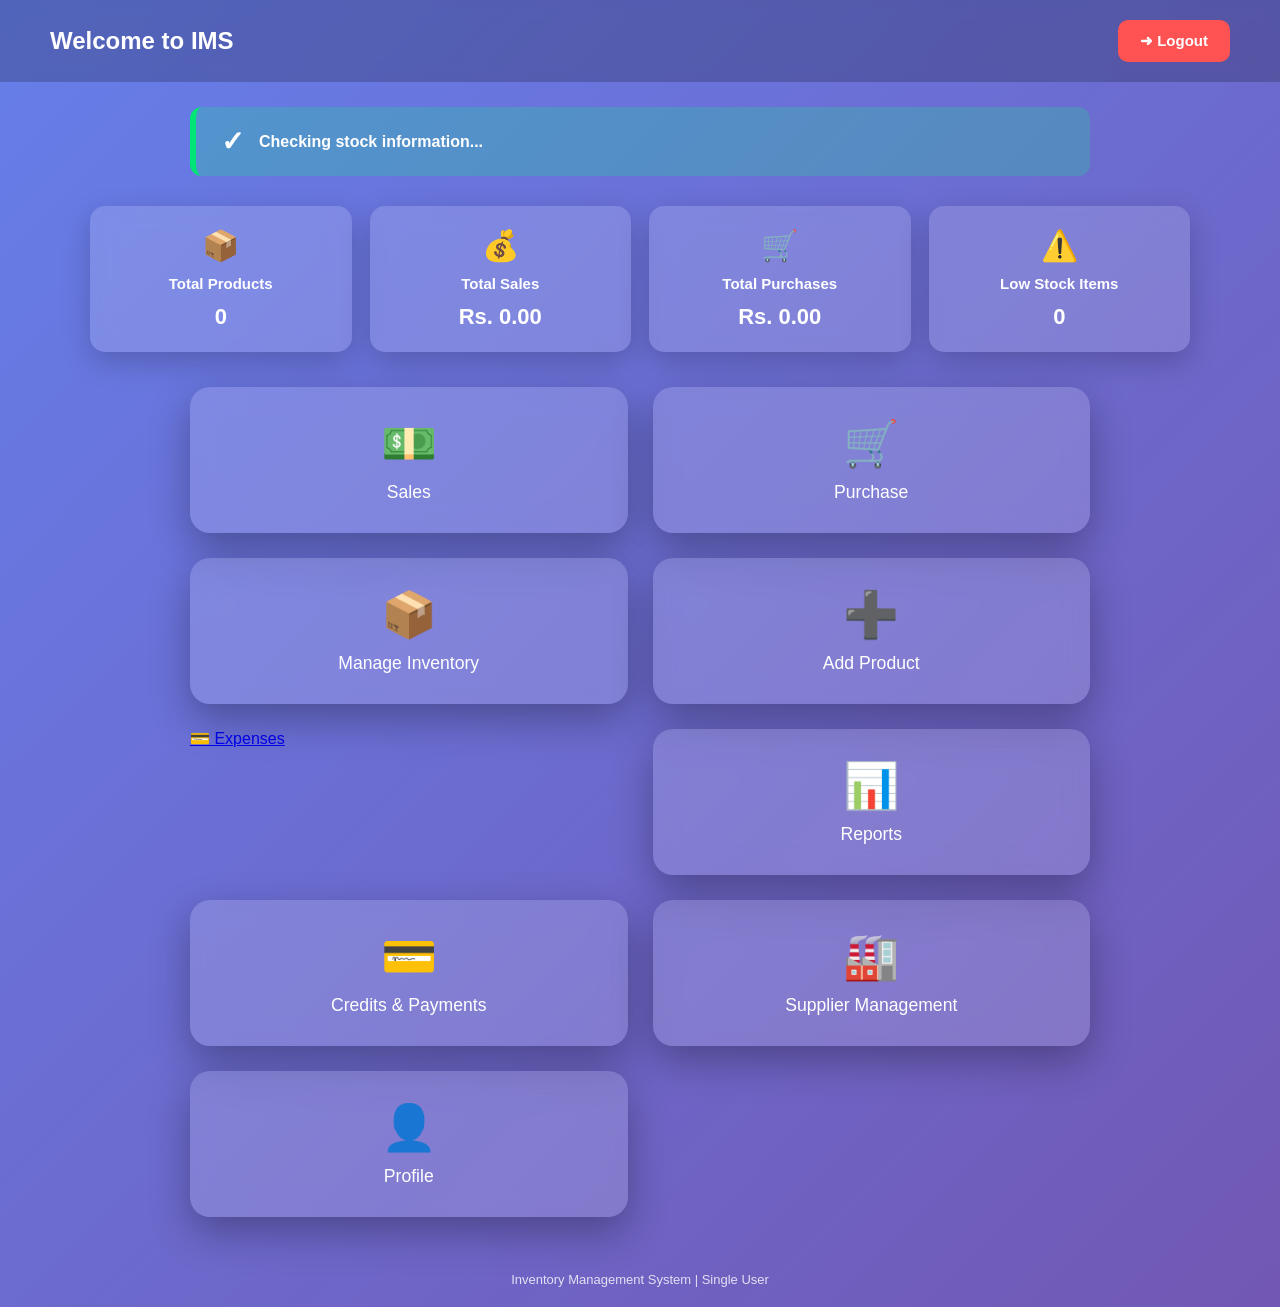
==== dashboard.html @ bf276e99 "Update dashboard.html" ====
<!DOCTYPE html>
<html lang="en">
<head>
    <meta charset="UTF-8">
    <meta name="viewport" content="width=device-width, initial-scale=1.0">

    <title>Dashboard | IMS</title>

    <link rel="stylesheet" href="./dashboard.css">
</head>

<body>

    <!-- HEADER -->
    <header>
        <h2 id="welcomeMessage">Welcome to IMS</h2>

        <button class="logout-btn" onclick="logout()">
            <span>➜</span> Logout
        </button>
    </header>

    <!-- LOW STOCK ALERT -->
    <div
        class="low-stock-bar safe"
        id="lowStockBar"
        onclick="openPage('purchase.html')"
    >
        <span class="stock-icon" id="stockIcon">✓</span>

        <div class="low-text" id="lowStockText">
            Checking stock information...
        </div>
    </div>

    <!-- DASHBOARD STATISTICS -->
    <section class="stats-container">

        <div class="stat-card">
            <span>📦</span>
            <h3>Total Products</h3>
            <p id="totalProducts">0</p>
        </div>

        <div class="stat-card">
            <span>💰</span>
            <h3>Total Sales</h3>
            <p id="totalSales">Rs. 0.00</p>
        </div>

        <div class="stat-card">
            <span>🛒</span>
            <h3>Total Purchases</h3>
            <p id="totalPurchases">Rs. 0.00</p>
        </div>

        <div class="stat-card">
            <span>⚠️</span>
            <h3>Low Stock Items</h3>
            <p id="lowStockCount">0</p>
        </div>

    </section>

    <!-- DASHBOARD MENU -->
    <main class="container">

        <a href="sales.html" class="card">
            <span>💵</span>
            <p>Sales</p>
        </a>

        <a href="purchase.html" class="card">
            <span>🛒</span>
            <p>Purchase</p>
        </a>

        <a href="inventory.html" class="card">
            <span>📦</span>
            <p>Manage Inventory</p>
        </a>

        <a href="add_product.html" class="card">
            <span>➕</span>
            <p>Add Product</p>
        </a>
        <a href="expenses.html" class="menu-item">
    <span>💳</span> Expenses
</a>

        <a href="reports.html" class="card">
            <span>📊</span>
            <p>Reports</p>
        </a>

        <a href="credit.html" class="card">
    <span>💳</span>
    <p>Credits & Payments</p>
</a>
<a href="suppliers.html" class="card">

    <span>🏭</span>

    <p>Supplier Management</p>

</a>

        <a href="manage-profile.html" class="card">
    <span>👤</span>
    <p>Profile</p>
</a>

    </main>

    <footer>
        <p>Inventory Management System | Single User</p>
    </footer>

    <script src="./dashboard.js"></script>

</body>
</html>
---- dashboard.css ----
/* ==================================
   GENERAL
================================== */

* {
    margin: 0;
    padding: 0;
    box-sizing: border-box;
    font-family: Arial, Helvetica, sans-serif;
}

body {
    min-height: 100vh;
    color: white;

    background: linear-gradient(
        135deg,
        #667eea,
        #764ba2,
        #42a5f5,
        #7b1fa2
    );

    background-size: 400% 400%;
    animation: gradientBG 15s ease infinite;
}

/* ==================================
   HEADER
================================== */

header {
    background: rgba(0,0,0,0.2);
    backdrop-filter: blur(8px);

    padding: 20px 50px;

    display: flex;
    justify-content: space-between;
    align-items: center;
}

header h2 {
    font-size: 24px;
    font-weight: 600;
}

.logout-btn {
    background: #ff5252;
    color: white;

    padding: 12px 22px;

    border: none;
    border-radius: 10px;

    cursor: pointer;
    font-size: 15px;
    font-weight: 600;

    transition: 0.3s;
}

.logout-btn:hover {
    background: #ff1744;
    transform: scale(1.05);
}

/* ==================================
   LOW STOCK ALERT
================================== */

.low-stock-bar {
    width: 95%;
    max-width: 900px;

    margin: 25px auto 0;
    padding: 18px 25px;

    border-radius: 12px;

    display: flex;
    align-items: center;
    gap: 15px;

    font-weight: 600;
    cursor: pointer;

    transition: 0.3s;
}

.low {
    background: rgba(255,0,0,0.2);
    border-left: 6px solid red;

    animation: pulse 1.5s infinite;
}

.safe {
    background: rgba(0,255,120,0.2);
    border-left: 6px solid #00e676;
}

.stock-icon {
    font-size: 28px;
}

.low-text {
    font-size: 1rem;
}

/* ==================================
   STATISTICS
================================== */

.stats-container {
    width: 95%;
    max-width: 1100px;

    margin: 30px auto 0;

    display: grid;
    grid-template-columns: repeat(4, 1fr);
    gap: 18px;
}

.stat-card {
    background: rgba(255,255,255,0.15);

    backdrop-filter: blur(12px);

    border-radius: 15px;
    padding: 22px 12px;

    text-align: center;

    box-shadow: 0 10px 30px rgba(0,0,0,0.2);
}

.stat-card span {
    font-size: 30px;
}

.stat-card h3 {
    margin: 12px 0;
    font-size: 15px;
}

.stat-card p {
    font-size: 22px;
    font-weight: bold;
    overflow-wrap: anywhere;
}

/* ==================================
   DASHBOARD MENU
================================== */

.container {
    width: 95%;
    max-width: 900px;

    margin: 35px auto;

    display: grid;
    grid-template-columns: repeat(2, 1fr);

    gap: 25px;
}

.card {
    background: rgba(255,255,255,0.15);

    backdrop-filter: blur(12px);

    border-radius: 20px;
    padding: 30px 15px;

    text-align: center;
    text-decoration: none;
    color: white;

    box-shadow: 0 15px 40px rgba(0,0,0,0.3);

    transition: 0.4s;

    display: flex;
    flex-direction: column;
    align-items: center;
    justify-content: center;
    gap: 12px;
}

.card span {
    font-size: 45px;
    display: block;

    animation: floatIcon 3s ease-in-out infinite;
}

.card p {
    font-size: 1.1rem;
    font-weight: 500;
}

.card:hover {
    transform: translateY(-10px) scale(1.04);
    background: rgba(255,255,255,0.25);
}

/* ==================================
   FOOTER
================================== */

footer {
    text-align: center;
    padding: 20px;
    font-size: 13px;
    color: rgba(255,255,255,0.8);
}

/* ==================================
   ANIMATIONS
================================== */

@keyframes floatIcon {
    0% {
        transform: translateY(0);
    }

    50% {
        transform: translateY(-10px);
    }

    100% {
        transform: translateY(0);
    }
}

@keyframes gradientBG {
    0% {
        background-position: 0% 50%;
    }

    50% {
        background-position: 100% 50%;
    }

    100% {
        background-position: 0% 50%;
    }
}

@keyframes pulse {
    0% {
        transform: scale(1);
    }

    50% {
        transform: scale(1.02);
    }

    100% {
        transform: scale(1);
    }
}

/* ==================================
   RESPONSIVE DESIGN
================================== */

@media(max-width: 850px) {

    .stats-container {
        grid-template-columns: repeat(2, 1fr);
    }
}

@media(max-width: 600px) {

    header {
        padding: 18px 15px;
    }

    header h2 {
        font-size: 17px;
    }

    .logout-btn {
        padding: 10px 13px;
        font-size: 12px;
    }

    .container {
        gap: 15px;
    }

    .card {
        padding: 25px 10px;
    }

    .card span {
        font-size: 35px;
    }

    .card p {
        font-size: 14px;
    }

    .stat-card h3 {
        font-size: 13px;
    }

    .stat-card p {
        font-size: 18px;
    }
}
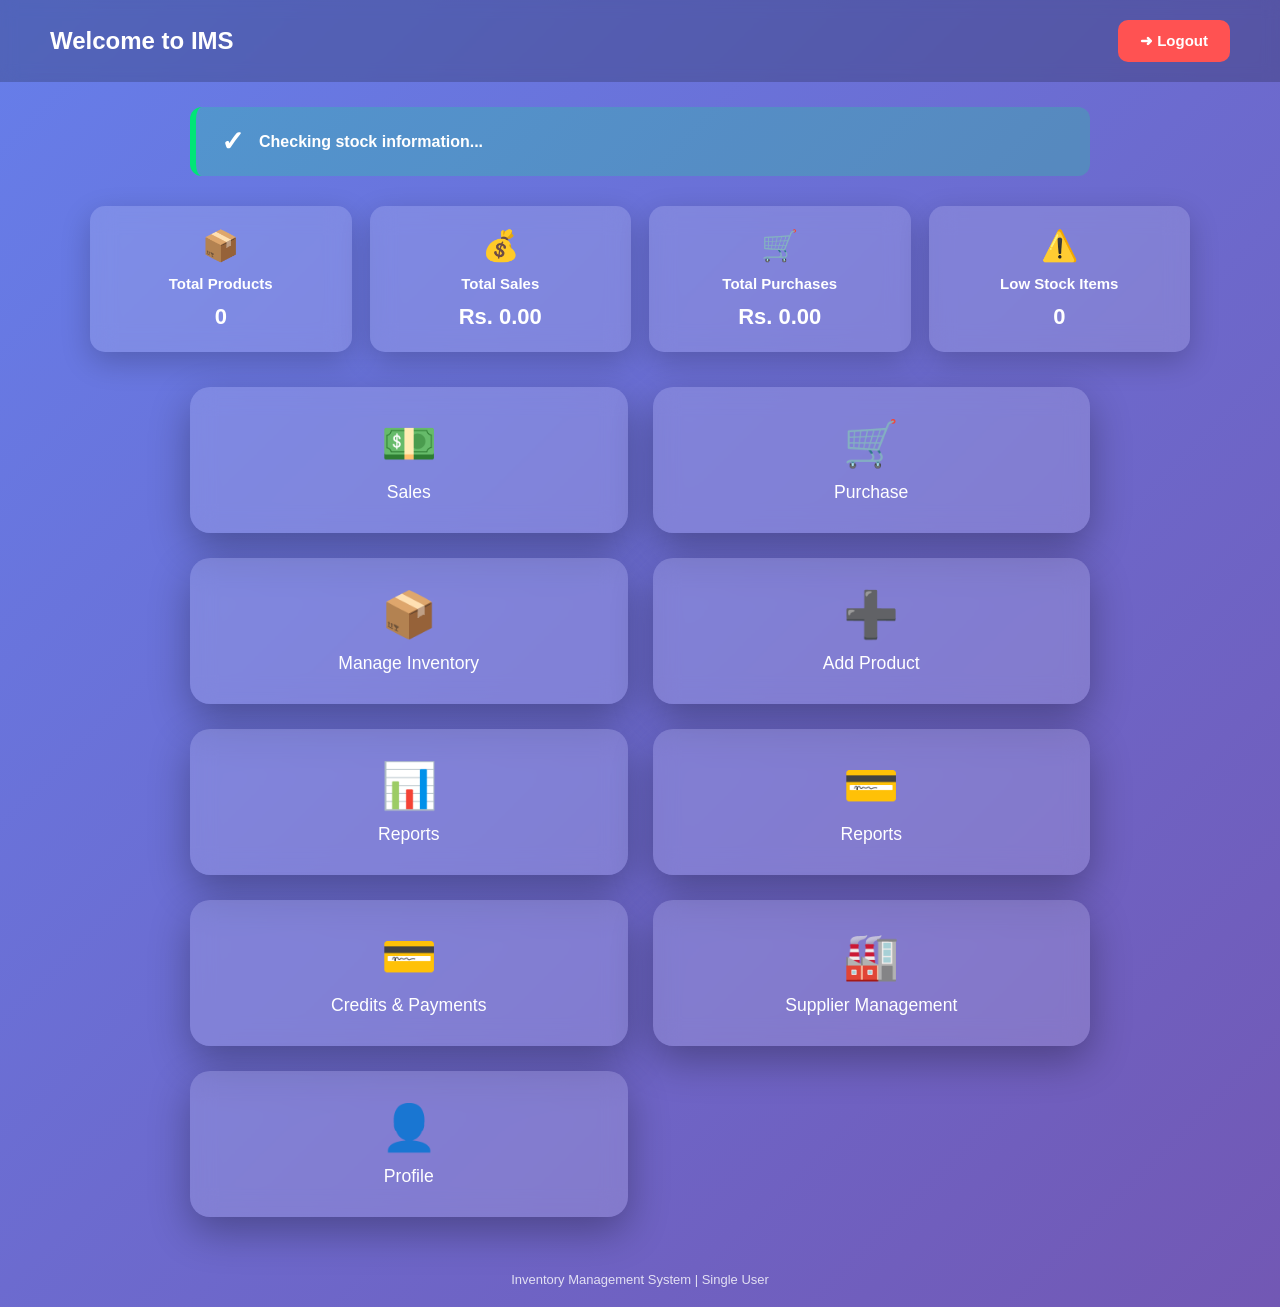
==== commit cb8b3b46: "Update dashboard.html" ====
--- a/dashboard.html
+++ b/dashboard.html
@@ -85,12 +85,13 @@
             <span>➕</span>
             <p>Add Product</p>
         </a>
-        <a href="expenses.html" class="menu-item">
-    <span>💳</span> Expenses
-</a>
 
         <a href="reports.html" class="card">
             <span>📊</span>
+            <p>Reports</p>
+        </a>
+        <a href="expanses.html" class="card">
+            <span>💳</span>
             <p>Reports</p>
         </a>
 
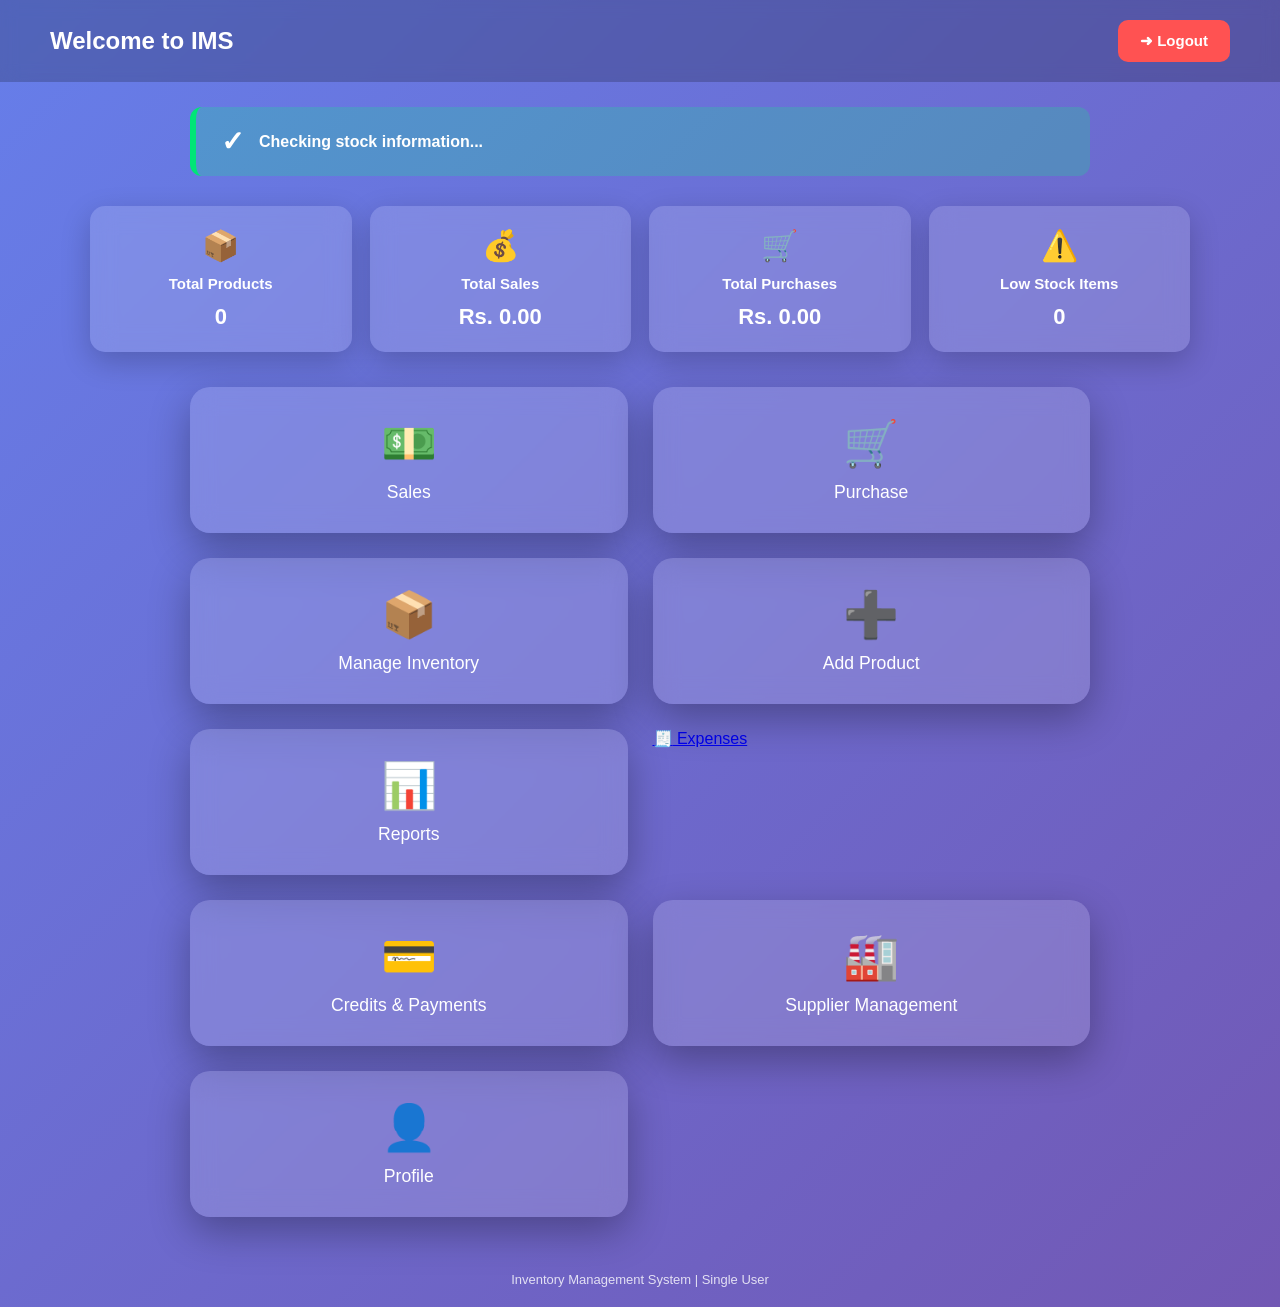
==== commit 329ca79a: "Update dashboard.html" ====
--- a/dashboard.html
+++ b/dashboard.html
@@ -90,11 +90,9 @@
             <span>📊</span>
             <p>Reports</p>
         </a>
-        <a href="expanses.html" class="card">
-            <span>💳</span>
-            <p>Reports</p>
-        </a>
-
+<a href="expenses.html" class="menu-item">
+    <span>🧾</span> Expenses
+</a>
         <a href="credit.html" class="card">
     <span>💳</span>
     <p>Credits & Payments</p>
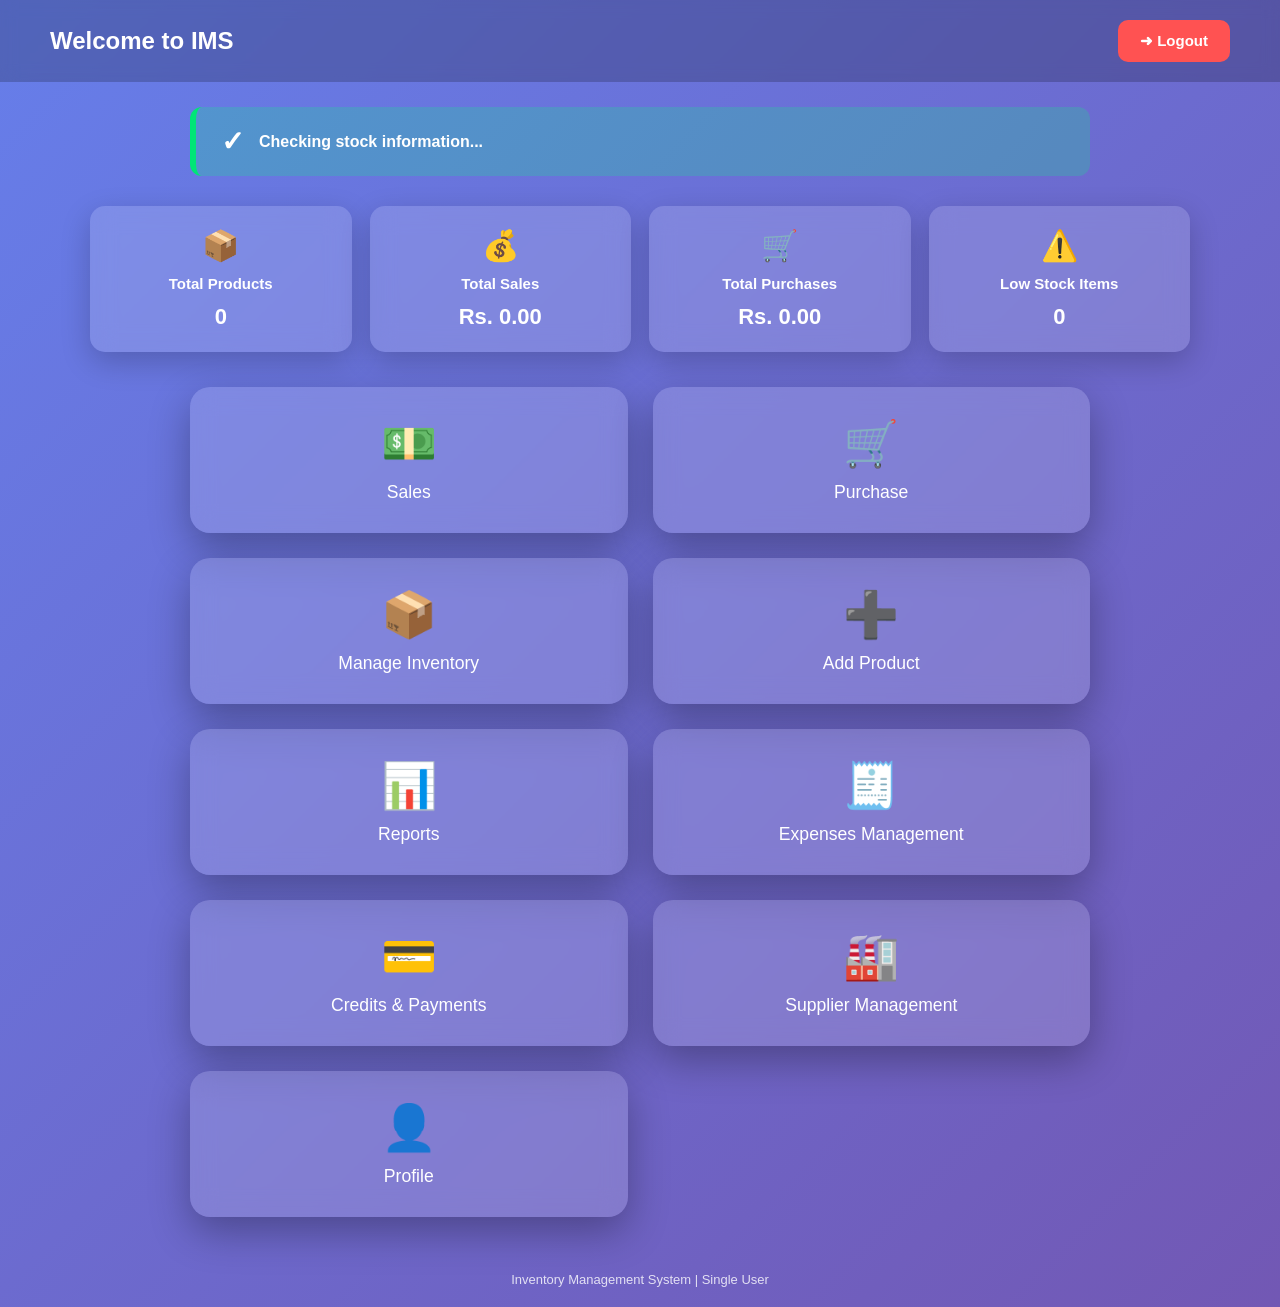
==== commit 09269b80: "Update dashboard.html" ====
--- a/dashboard.html
+++ b/dashboard.html
@@ -90,8 +90,9 @@
             <span>📊</span>
             <p>Reports</p>
         </a>
-<a href="expenses.html" class="menu-item">
-    <span>🧾</span> Expenses
+        <a href="expenses.html" class="card">
+    <span>🧾</span>
+    <p>Expenses Management</p>
 </a>
         <a href="credit.html" class="card">
     <span>💳</span>
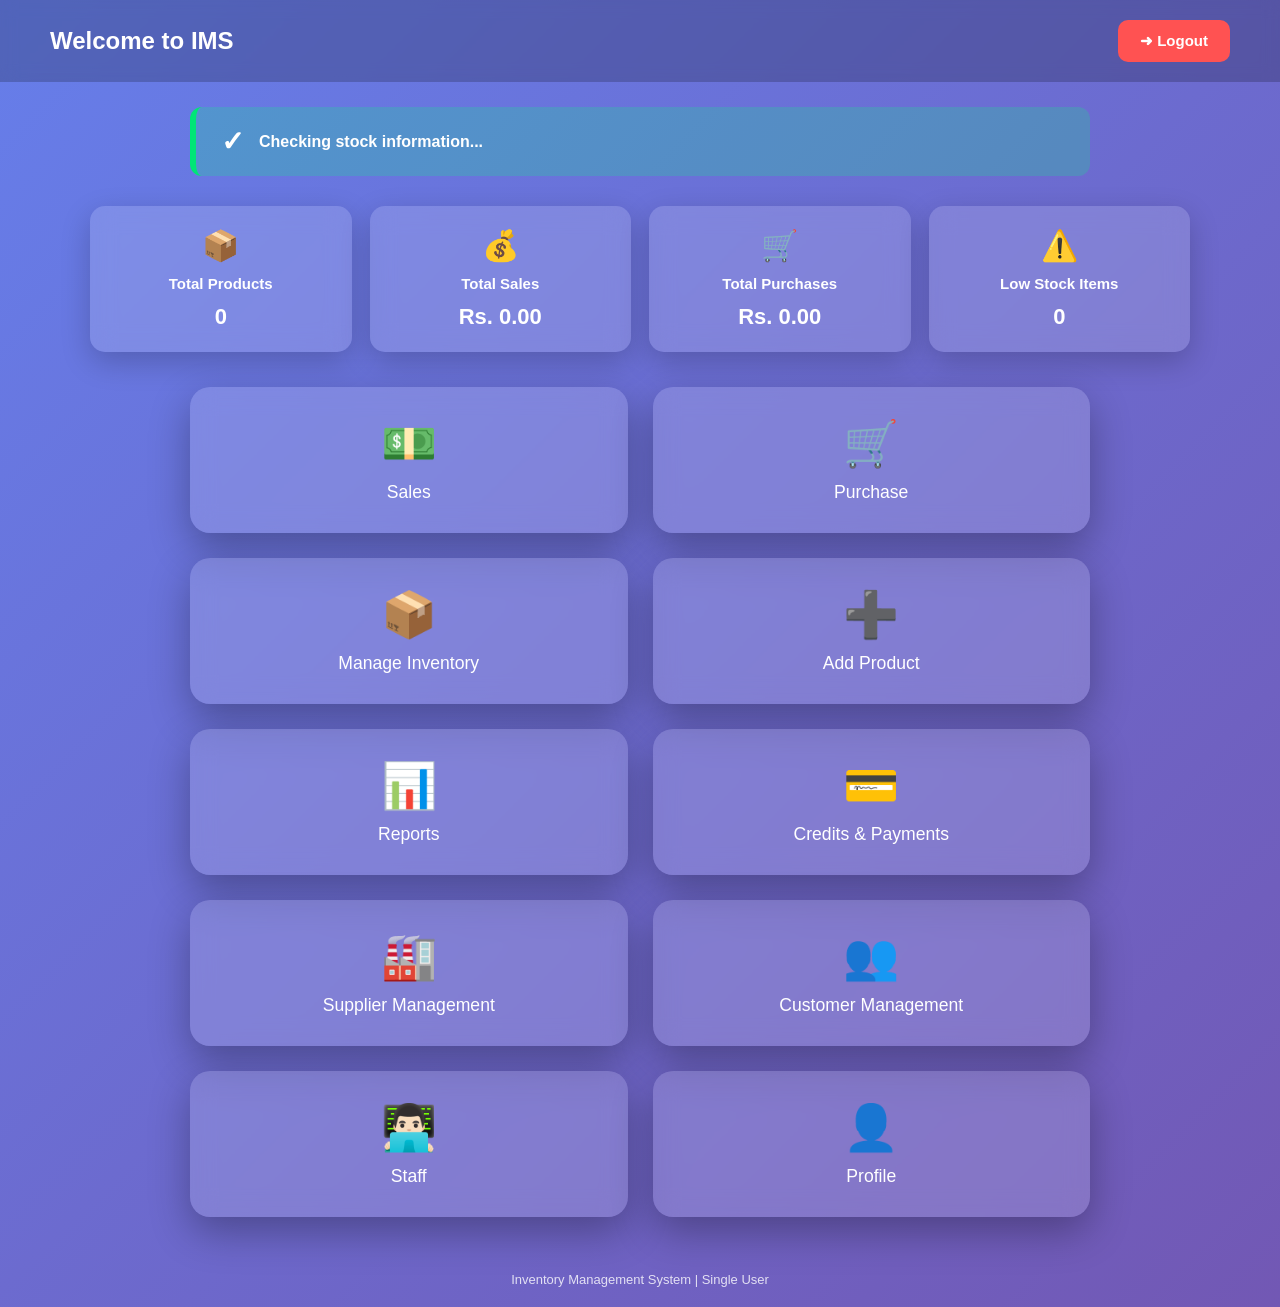
==== commit 24c0d64a: "Update dashboard.html" ====
--- a/dashboard.html
+++ b/dashboard.html
@@ -90,10 +90,7 @@
             <span>📊</span>
             <p>Reports</p>
         </a>
-        <a href="expenses.html" class="card">
-    <span>🧾</span>
-    <p>Expenses Management</p>
-</a>
+
         <a href="credit.html" class="card">
     <span>💳</span>
     <p>Credits & Payments</p>
@@ -105,6 +102,18 @@
     <p>Supplier Management</p>
 
 </a>
+<a href="customers.html" class="card">
+
+    <span>👥</span>
+
+    <p>Customer Management</p>
+
+</a>
+ <a href="staff.html" class="card">
+    <span>👨🏻‍💻</span>
+    <p>Staff</p>
+</a>
+
 
         <a href="manage-profile.html" class="card">
     <span>👤</span>
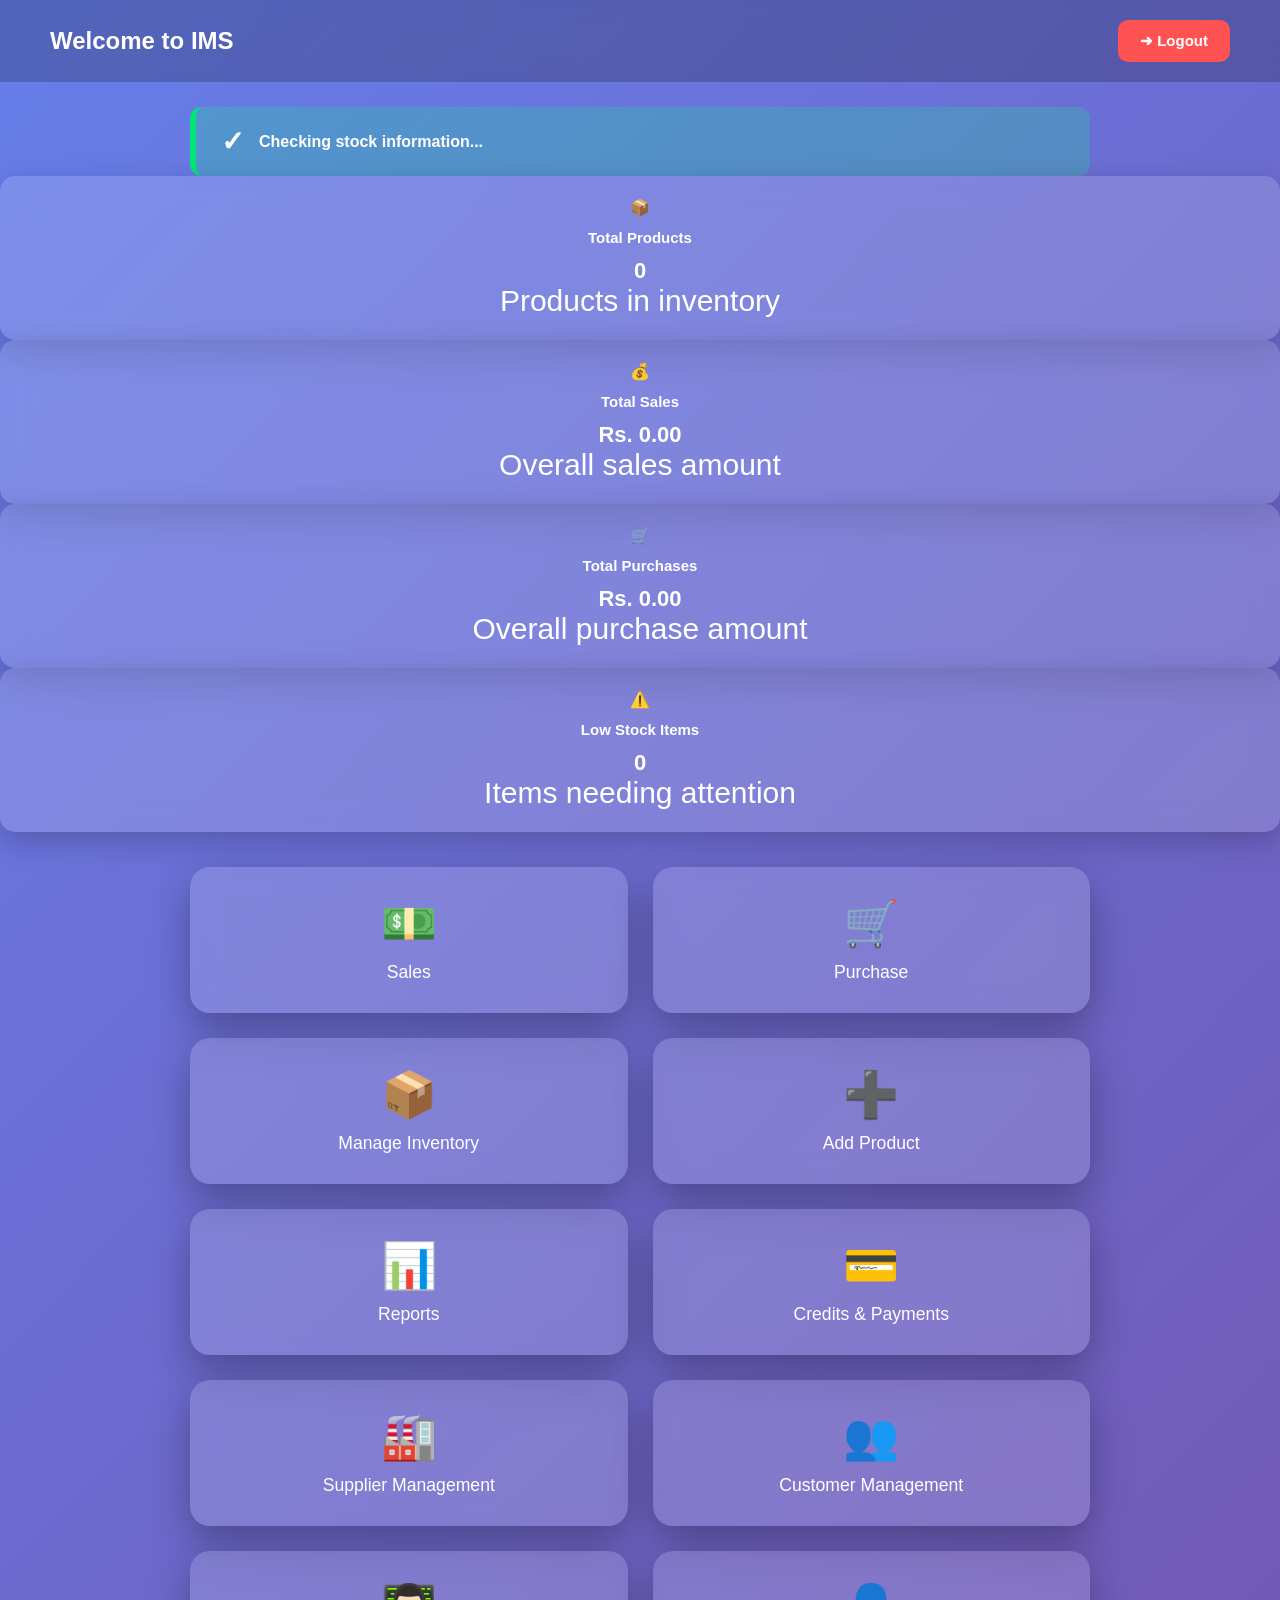
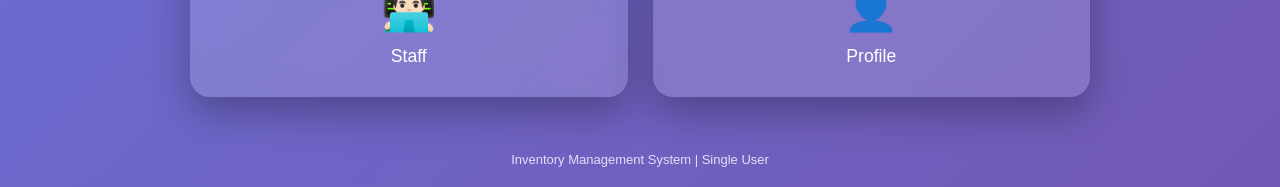
==== commit c11998b7: "Update dashboard.html" ====
--- a/dashboard.html
+++ b/dashboard.html
@@ -34,34 +34,46 @@
         </div>
     </div>
 
-    <!-- DASHBOARD STATISTICS -->
-    <section class="stats-container">
+   <!-- DASHBOARD STATISTICS -->
+<section class="dashboard-stats">
 
-        <div class="stat-card">
-            <span>📦</span>
+    <div class="stat-card products-stat">
+        <div class="stat-icon">📦</div>
+        <div class="stat-info">
             <h3>Total Products</h3>
             <p id="totalProducts">0</p>
+            <span>Products in inventory</span>
         </div>
+    </div>
 
-        <div class="stat-card">
-            <span>💰</span>
+    <div class="stat-card sales-stat">
+        <div class="stat-icon">💰</div>
+        <div class="stat-info">
             <h3>Total Sales</h3>
             <p id="totalSales">Rs. 0.00</p>
+            <span>Overall sales amount</span>
         </div>
+    </div>
 
-        <div class="stat-card">
-            <span>🛒</span>
+    <div class="stat-card purchases-stat">
+        <div class="stat-icon">🛒</div>
+        <div class="stat-info">
             <h3>Total Purchases</h3>
             <p id="totalPurchases">Rs. 0.00</p>
+            <span>Overall purchase amount</span>
         </div>
+    </div>
 
-        <div class="stat-card">
-            <span>⚠️</span>
+    <div class="stat-card low-stock-stat">
+        <div class="stat-icon">⚠️</div>
+        <div class="stat-info">
             <h3>Low Stock Items</h3>
             <p id="lowStockCount">0</p>
+            <span>Items needing attention</span>
         </div>
+    </div>
 
-    </section>
+</section>
 
     <!-- DASHBOARD MENU -->
     <main class="container">
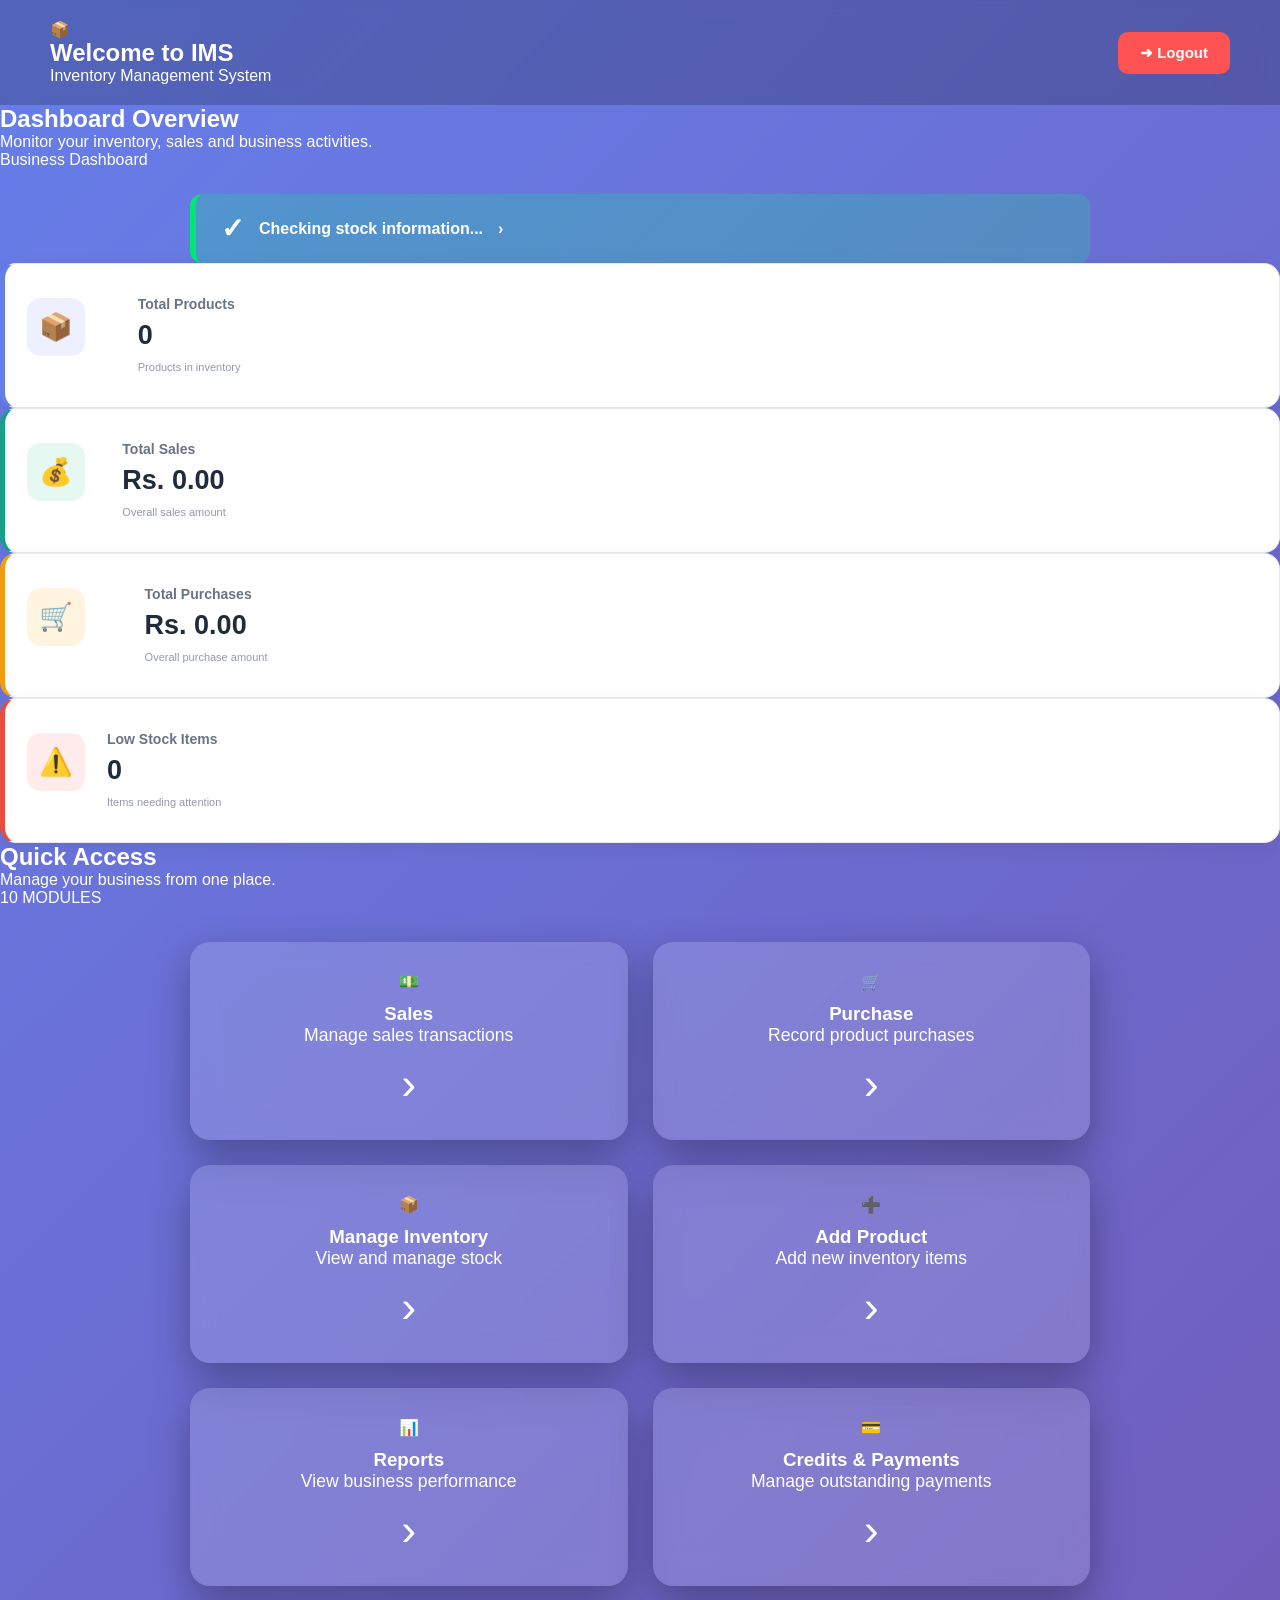
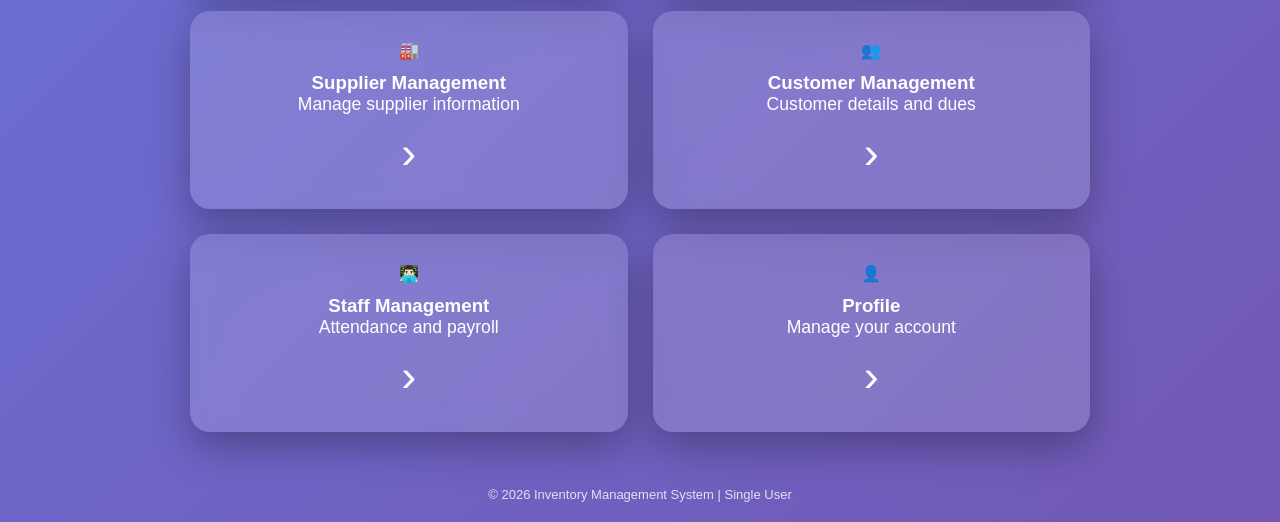
==== commit fe4c521e: "Update dashboard.html" ====
--- a/dashboard.html
+++ b/dashboard.html
@@ -4,138 +4,216 @@
 <head>
     <meta charset="UTF-8">
     <meta name="viewport" content="width=device-width, initial-scale=1.0">
-
     <title>Dashboard | IMS</title>
-
     <link rel="stylesheet" href="./dashboard.css">
+    <link href="https://fonts.googleapis.com/css2?family=Poppins:wght@300;400;500;600;700;800&display=swap" rel="stylesheet">
 </head>
-
 <body>
 
     <!-- HEADER -->
-    <header>
-        <h2 id="welcomeMessage">Welcome to IMS</h2>
+    <header class="main-header">
+        <div class="header-brand">
+            <div class="brand-icon">📦</div>
+            <div>
+                <h2 id="welcomeMessage">Welcome to IMS</h2>
+                <p>Inventory Management System</p>
+            </div>
+        </div>
 
         <button class="logout-btn" onclick="logout()">
             <span>➜</span> Logout
         </button>
     </header>
 
-    <!-- LOW STOCK ALERT -->
-    <div
-        class="low-stock-bar safe"
-        id="lowStockBar"
-        onclick="openPage('purchase.html')"
-    >
-        <span class="stock-icon" id="stockIcon">✓</span>
-
-        <div class="low-text" id="lowStockText">
-            Checking stock information...
+    <div class="dashboard-wrapper">
+
+        <!-- PAGE INTRO -->
+        <section class="page-intro">
+            <div>
+                <h1>Dashboard Overview</h1>
+                <p>Monitor your inventory, sales and business activities.</p>
+            </div>
+            <div class="dashboard-date" id="currentDate">
+                Business Dashboard
+            </div>
+        </section>
+
+        <!-- LOW STOCK ALERT -->
+        <div
+            class="low-stock-bar safe"
+            id="lowStockBar"
+            onclick="openPage('purchase.html')"
+        >
+            <span class="stock-icon" id="stockIcon">✓</span>
+            <div class="low-text" id="lowStockText">
+                Checking stock information...
+            </div>
+            <span class="alert-arrow">›</span>
         </div>
+
+        <!-- STATISTICS -->
+        <section class="dashboard-stats">
+
+            <div class="stat-card products-stat">
+                <div class="stat-top">
+                    <div class="stat-icon">📦</div>
+                    <span class="stat-label">INVENTORY</span>
+                </div>
+                <div class="stat-info">
+                    <h3>Total Products</h3>
+                    <p id="totalProducts">0</p>
+                    <span>Products in inventory</span>
+                </div>
+            </div>
+
+            <div class="stat-card sales-stat">
+                <div class="stat-top">
+                    <div class="stat-icon">💰</div>
+                    <span class="stat-label">REVENUE</span>
+                </div>
+                <div class="stat-info">
+                    <h3>Total Sales</h3>
+                    <p id="totalSales">Rs. 0.00</p>
+                    <span>Overall sales amount</span>
+                </div>
+            </div>
+
+            <div class="stat-card purchases-stat">
+                <div class="stat-top">
+                    <div class="stat-icon">🛒</div>
+                    <span class="stat-label">PURCHASES</span>
+                </div>
+                <div class="stat-info">
+                    <h3>Total Purchases</h3>
+                    <p id="totalPurchases">Rs. 0.00</p>
+                    <span>Overall purchase amount</span>
+                </div>
+            </div>
+
+            <div class="stat-card low-stock-stat">
+                <div class="stat-top">
+                    <div class="stat-icon">⚠️</div>
+                    <span class="stat-label">ALERTS</span>
+                </div>
+                <div class="stat-info">
+                    <h3>Low Stock Items</h3>
+                    <p id="lowStockCount">0</p>
+                    <span>Items needing attention</span>
+                </div>
+            </div>
+
+        </section>
+
+        <!-- QUICK ACCESS -->
+        <section class="menu-section">
+            <div class="section-heading">
+                <div>
+                    <h2>Quick Access</h2>
+                    <p>Manage your business from one place.</p>
+                </div>
+                <span class="menu-count">10 MODULES</span>
+            </div>
+
+            <main class="container">
+
+                <a href="sales.html" class="card sales-menu">
+                    <div class="menu-icon">💵</div>
+                    <div class="menu-info">
+                        <h3>Sales</h3>
+                        <p>Manage sales transactions</p>
+                    </div>
+                    <span class="menu-arrow">›</span>
+                </a>
+
+                <a href="purchase.html" class="card purchase-menu">
+                    <div class="menu-icon">🛒</div>
+                    <div class="menu-info">
+                        <h3>Purchase</h3>
+                        <p>Record product purchases</p>
+                    </div>
+                    <span class="menu-arrow">›</span>
+                </a>
+
+                <a href="inventory.html" class="card inventory-menu">
+                    <div class="menu-icon">📦</div>
+                    <div class="menu-info">
+                        <h3>Manage Inventory</h3>
+                        <p>View and manage stock</p>
+                    </div>
+                    <span class="menu-arrow">›</span>
+                </a>
+
+                <a href="add_product.html" class="card add-menu">
+                    <div class="menu-icon">➕</div>
+                    <div class="menu-info">
+                        <h3>Add Product</h3>
+                        <p>Add new inventory items</p>
+                    </div>
+                    <span class="menu-arrow">›</span>
+                </a>
+
+                <a href="reports.html" class="card reports-menu">
+                    <div class="menu-icon">📊</div>
+                    <div class="menu-info">
+                        <h3>Reports</h3>
+                        <p>View business performance</p>
+                    </div>
+                    <span class="menu-arrow">›</span>
+                </a>
+
+                <a href="credit.html" class="card credit-menu">
+                    <div class="menu-icon">💳</div>
+                    <div class="menu-info">
+                        <h3>Credits & Payments</h3>
+                        <p>Manage outstanding payments</p>
+                    </div>
+                    <span class="menu-arrow">›</span>
+                </a>
+
+                <a href="suppliers.html" class="card suppliers-menu">
+                    <div class="menu-icon">🏭</div>
+                    <div class="menu-info">
+                        <h3>Supplier Management</h3>
+                        <p>Manage supplier information</p>
+                    </div>
+                    <span class="menu-arrow">›</span>
+                </a>
+
+                <a href="customers.html" class="card customers-menu">
+                    <div class="menu-icon">👥</div>
+                    <div class="menu-info">
+                        <h3>Customer Management</h3>
+                        <p>Customer details and dues</p>
+                    </div>
+                    <span class="menu-arrow">›</span>
+                </a>
+
+                <a href="staff.html" class="card staff-menu">
+                    <div class="menu-icon">👨🏻‍💻</div>
+                    <div class="menu-info">
+                        <h3>Staff Management</h3>
+                        <p>Attendance and payroll</p>
+                    </div>
+                    <span class="menu-arrow">›</span>
+                </a>
+
+                <a href="manage-profile.html" class="card profile-menu">
+                    <div class="menu-icon">👤</div>
+                    <div class="menu-info">
+                        <h3>Profile</h3>
+                        <p>Manage your account</p>
+                    </div>
+                    <span class="menu-arrow">›</span>
+                </a>
+
+            </main>
+        </section>
+
     </div>
 
-   <!-- DASHBOARD STATISTICS -->
-<section class="dashboard-stats">
-
-    <div class="stat-card products-stat">
-        <div class="stat-icon">📦</div>
-        <div class="stat-info">
-            <h3>Total Products</h3>
-            <p id="totalProducts">0</p>
-            <span>Products in inventory</span>
-        </div>
-    </div>
-
-    <div class="stat-card sales-stat">
-        <div class="stat-icon">💰</div>
-        <div class="stat-info">
-            <h3>Total Sales</h3>
-            <p id="totalSales">Rs. 0.00</p>
-            <span>Overall sales amount</span>
-        </div>
-    </div>
-
-    <div class="stat-card purchases-stat">
-        <div class="stat-icon">🛒</div>
-        <div class="stat-info">
-            <h3>Total Purchases</h3>
-            <p id="totalPurchases">Rs. 0.00</p>
-            <span>Overall purchase amount</span>
-        </div>
-    </div>
-
-    <div class="stat-card low-stock-stat">
-        <div class="stat-icon">⚠️</div>
-        <div class="stat-info">
-            <h3>Low Stock Items</h3>
-            <p id="lowStockCount">0</p>
-            <span>Items needing attention</span>
-        </div>
-    </div>
-
-</section>
-
-    <!-- DASHBOARD MENU -->
-    <main class="container">
-
-        <a href="sales.html" class="card">
-            <span>💵</span>
-            <p>Sales</p>
-        </a>
-
-        <a href="purchase.html" class="card">
-            <span>🛒</span>
-            <p>Purchase</p>
-        </a>
-
-        <a href="inventory.html" class="card">
-            <span>📦</span>
-            <p>Manage Inventory</p>
-        </a>
-
-        <a href="add_product.html" class="card">
-            <span>➕</span>
-            <p>Add Product</p>
-        </a>
-
-        <a href="reports.html" class="card">
-            <span>📊</span>
-            <p>Reports</p>
-        </a>
-
-        <a href="credit.html" class="card">
-    <span>💳</span>
-    <p>Credits & Payments</p>
-</a>
-<a href="suppliers.html" class="card">
-
-    <span>🏭</span>
-
-    <p>Supplier Management</p>
-
-</a>
-<a href="customers.html" class="card">
-
-    <span>👥</span>
-
-    <p>Customer Management</p>
-
-</a>
- <a href="staff.html" class="card">
-    <span>👨🏻‍💻</span>
-    <p>Staff</p>
-</a>
-
-
-        <a href="manage-profile.html" class="card">
-    <span>👤</span>
-    <p>Profile</p>
-</a>
-
-    </main>
-
+    <!-- FOOTER -->
     <footer>
-        <p>Inventory Management System | Single User</p>
+        <p>© 2026 Inventory Management System | Single User</p>
     </footer>
 
     <script src="./dashboard.js"></script>
--- a/dashboard.css
+++ b/dashboard.css
@@ -110,47 +110,132 @@
     font-size: 1rem;
 }
 
-/* ==================================
-   STATISTICS
-================================== */
-
-.stats-container {
-    width: 95%;
-    max-width: 1100px;
-
-    margin: 30px auto 0;
-
+//* =====================================
+   DASHBOARD STATISTICS
+===================================== */
+
+.dashboard-stats {
+    width: 92%;
+    max-width: 1400px;
+    margin: 35px auto;
     display: grid;
     grid-template-columns: repeat(4, 1fr);
+    gap: 22px;
+}
+
+.dashboard-stats .stat-card {
+    background: #ffffff;
+    min-height: 145px;
+    padding: 25px 22px;
+    border-radius: 16px;
+    display: flex;
+    align-items: center;
     gap: 18px;
-}
-
-.stat-card {
-    background: rgba(255,255,255,0.15);
-
-    backdrop-filter: blur(12px);
-
-    border-radius: 15px;
-    padding: 22px 12px;
-
-    text-align: center;
-
-    box-shadow: 0 10px 30px rgba(0,0,0,0.2);
-}
-
-.stat-card span {
-    font-size: 30px;
-}
-
-.stat-card h3 {
-    margin: 12px 0;
-    font-size: 15px;
-}
-
-.stat-card p {
-    font-size: 22px;
-    font-weight: bold;
+    border: 1px solid #e8eaf0;
+    border-left: 5px solid #667eea;
+    box-shadow: 0 5px 18px rgba(0, 0, 0, 0.07);
+    transition: 0.3s ease;
+}
+
+.dashboard-stats .stat-card:hover {
+    transform: translateY(-5px);
+    box-shadow: 0 10px 25px rgba(0, 0, 0, 0.12);
+}
+
+.stat-icon {
+    width: 58px;
+    height: 58px;
+    min-width: 58px;
+    border-radius: 14px;
+    display: flex;
+    align-items: center;
+    justify-content: center;
+    font-size: 27px;
+}
+
+.stat-info {
+    min-width: 0;
+}
+
+.stat-info h3 {
+    font-size: 14px;
+    color: #687386;
+    font-weight: 600;
+    margin-bottom: 8px;
+}
+
+.stat-info p {
+    font-size: 27px;
+    font-weight: 700;
+    color: #202b3c;
+    margin-bottom: 6px;
     overflow-wrap: anywhere;
+}
+
+.stat-info span {
+    font-size: 11px;
+    color: #929aaa;
+}
+
+/* PRODUCTS */
+
+.products-stat {
+    border-left-color: #667eea !important;
+}
+
+.products-stat .stat-icon {
+    background: #eef0ff;
+}
+
+/* SALES */
+
+.sales-stat {
+    border-left-color: #16a085 !important;
+}
+
+.sales-stat .stat-icon {
+    background: #e5f8f2;
+}
+
+/* PURCHASES */
+
+.purchases-stat {
+    border-left-color: #f39c12 !important;
+}
+
+.purchases-stat .stat-icon {
+    background: #fff4df;
+}
+
+/* LOW STOCK */
+
+.low-stock-stat {
+    border-left-color: #e74c3c !important;
+}
+
+.low-stock-stat .stat-icon {
+    background: #ffebeb;
+}
+
+/* RESPONSIVE */
+
+@media (max-width: 1000px) {
+    .dashboard-stats {
+        grid-template-columns: repeat(2, 1fr);
+    }
+}
+
+@media (max-width: 550px) {
+    .dashboard-stats {
+        grid-template-columns: 1fr;
+        width: 90%;
+        gap: 15px;
+    }
+
+    .dashboard-stats .stat-card {
+        min-height: 120px;
+        padding: 20px;
+    }
 }
 
 /* ==================================
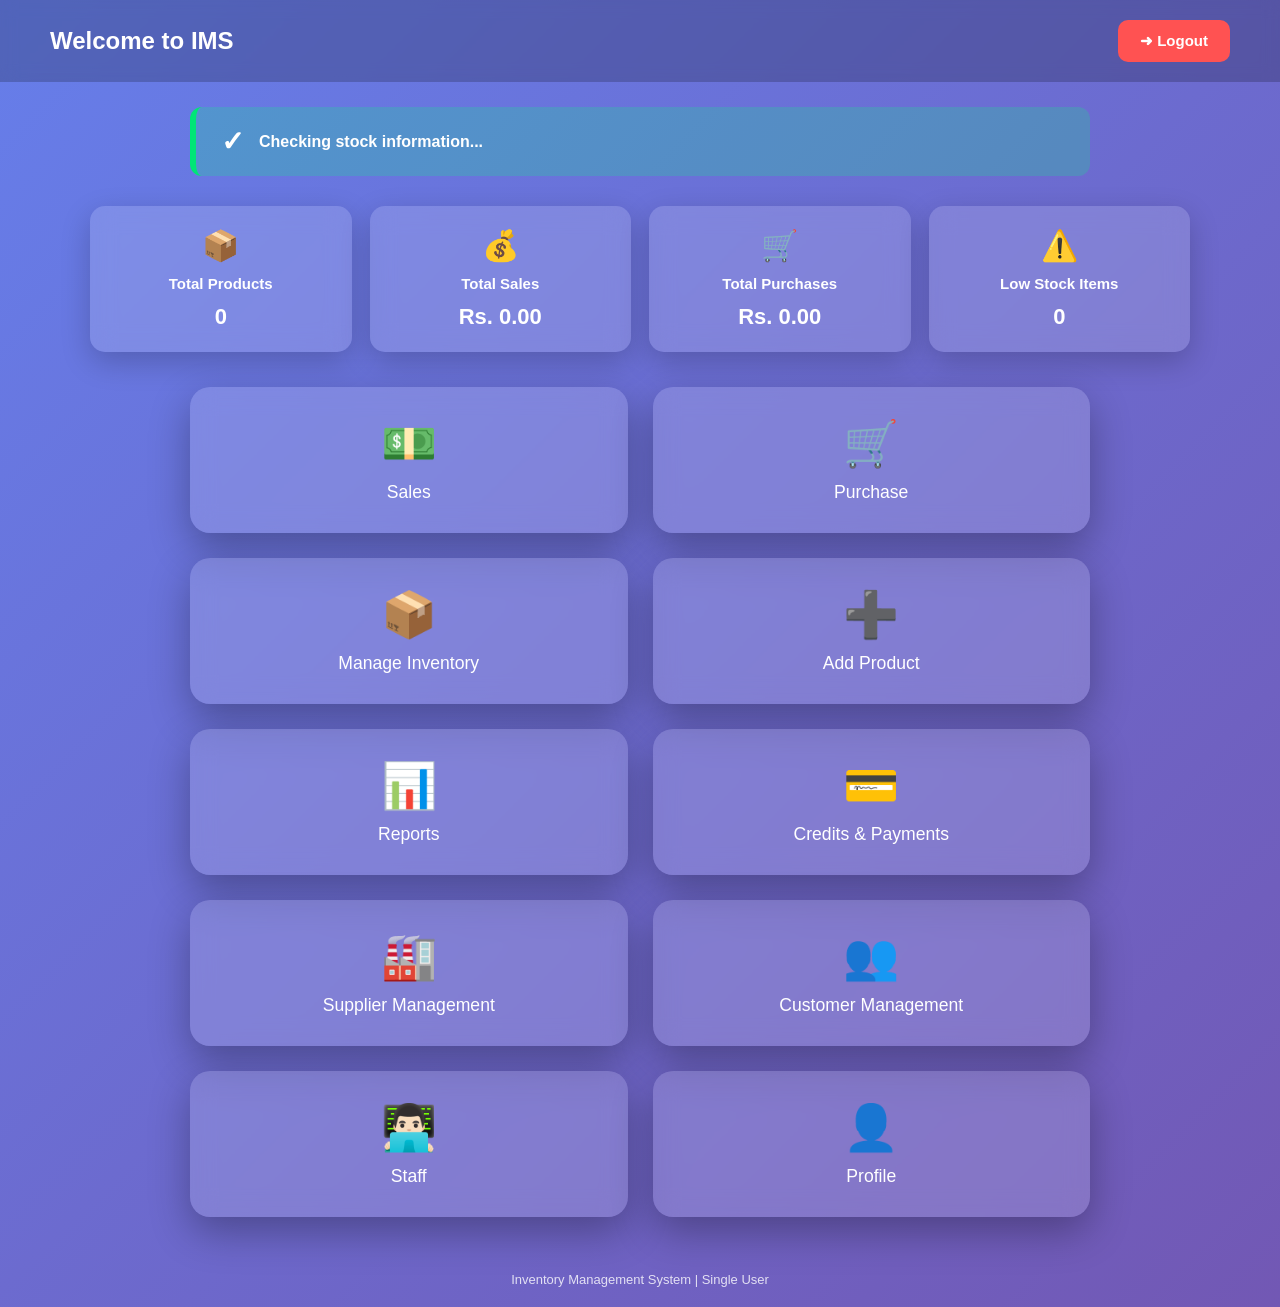
==== commit e45ecea6: "Update dashboard.html" ====
--- a/dashboard.html
+++ b/dashboard.html
@@ -4,216 +4,126 @@
 <head>
     <meta charset="UTF-8">
     <meta name="viewport" content="width=device-width, initial-scale=1.0">
+
     <title>Dashboard | IMS</title>
+
     <link rel="stylesheet" href="./dashboard.css">
-    <link href="https://fonts.googleapis.com/css2?family=Poppins:wght@300;400;500;600;700;800&display=swap" rel="stylesheet">
 </head>
+
 <body>
 
     <!-- HEADER -->
-    <header class="main-header">
-        <div class="header-brand">
-            <div class="brand-icon">📦</div>
-            <div>
-                <h2 id="welcomeMessage">Welcome to IMS</h2>
-                <p>Inventory Management System</p>
-            </div>
-        </div>
+    <header>
+        <h2 id="welcomeMessage">Welcome to IMS</h2>
 
         <button class="logout-btn" onclick="logout()">
             <span>➜</span> Logout
         </button>
     </header>
 
-    <div class="dashboard-wrapper">
+    <!-- LOW STOCK ALERT -->
+    <div
+        class="low-stock-bar safe"
+        id="lowStockBar"
+        onclick="openPage('purchase.html')"
+    >
+        <span class="stock-icon" id="stockIcon">✓</span>
 
-        <!-- PAGE INTRO -->
-        <section class="page-intro">
-            <div>
-                <h1>Dashboard Overview</h1>
-                <p>Monitor your inventory, sales and business activities.</p>
-            </div>
-            <div class="dashboard-date" id="currentDate">
-                Business Dashboard
-            </div>
-        </section>
+        <div class="low-text" id="lowStockText">
+            Checking stock information...
+        </div>
+    </div>
 
-        <!-- LOW STOCK ALERT -->
-        <div
-            class="low-stock-bar safe"
-            id="lowStockBar"
-            onclick="openPage('purchase.html')"
-        >
-            <span class="stock-icon" id="stockIcon">✓</span>
-            <div class="low-text" id="lowStockText">
-                Checking stock information...
-            </div>
-            <span class="alert-arrow">›</span>
+    <!-- DASHBOARD STATISTICS -->
+    <section class="stats-container">
+
+        <div class="stat-card">
+            <span>📦</span>
+            <h3>Total Products</h3>
+            <p id="totalProducts">0</p>
         </div>
 
-        <!-- STATISTICS -->
-        <section class="dashboard-stats">
+        <div class="stat-card">
+            <span>💰</span>
+            <h3>Total Sales</h3>
+            <p id="totalSales">Rs. 0.00</p>
+        </div>
 
-            <div class="stat-card products-stat">
-                <div class="stat-top">
-                    <div class="stat-icon">📦</div>
-                    <span class="stat-label">INVENTORY</span>
-                </div>
-                <div class="stat-info">
-                    <h3>Total Products</h3>
-                    <p id="totalProducts">0</p>
-                    <span>Products in inventory</span>
-                </div>
-            </div>
+        <div class="stat-card">
+            <span>🛒</span>
+            <h3>Total Purchases</h3>
+            <p id="totalPurchases">Rs. 0.00</p>
+        </div>
 
-            <div class="stat-card sales-stat">
-                <div class="stat-top">
-                    <div class="stat-icon">💰</div>
-                    <span class="stat-label">REVENUE</span>
-                </div>
-                <div class="stat-info">
-                    <h3>Total Sales</h3>
-                    <p id="totalSales">Rs. 0.00</p>
-                    <span>Overall sales amount</span>
-                </div>
-            </div>
+        <div class="stat-card">
+            <span>⚠️</span>
+            <h3>Low Stock Items</h3>
+            <p id="lowStockCount">0</p>
+        </div>
 
-            <div class="stat-card purchases-stat">
-                <div class="stat-top">
-                    <div class="stat-icon">🛒</div>
-                    <span class="stat-label">PURCHASES</span>
-                </div>
-                <div class="stat-info">
-                    <h3>Total Purchases</h3>
-                    <p id="totalPurchases">Rs. 0.00</p>
-                    <span>Overall purchase amount</span>
-                </div>
-            </div>
+    </section>
 
-            <div class="stat-card low-stock-stat">
-                <div class="stat-top">
-                    <div class="stat-icon">⚠️</div>
-                    <span class="stat-label">ALERTS</span>
-                </div>
-                <div class="stat-info">
-                    <h3>Low Stock Items</h3>
-                    <p id="lowStockCount">0</p>
-                    <span>Items needing attention</span>
-                </div>
-            </div>
+    <!-- DASHBOARD MENU -->
+    <main class="container">
 
-        </section>
+        <a href="sales.html" class="card">
+            <span>💵</span>
+            <p>Sales</p>
+        </a>
 
-        <!-- QUICK ACCESS -->
-        <section class="menu-section">
-            <div class="section-heading">
-                <div>
-                    <h2>Quick Access</h2>
-                    <p>Manage your business from one place.</p>
-                </div>
-                <span class="menu-count">10 MODULES</span>
-            </div>
+        <a href="purchase.html" class="card">
+            <span>🛒</span>
+            <p>Purchase</p>
+        </a>
 
-            <main class="container">
+        <a href="inventory.html" class="card">
+            <span>📦</span>
+            <p>Manage Inventory</p>
+        </a>
 
-                <a href="sales.html" class="card sales-menu">
-                    <div class="menu-icon">💵</div>
-                    <div class="menu-info">
-                        <h3>Sales</h3>
-                        <p>Manage sales transactions</p>
-                    </div>
-                    <span class="menu-arrow">›</span>
-                </a>
+        <a href="add_product.html" class="card">
+            <span>➕</span>
+            <p>Add Product</p>
+        </a>
 
-                <a href="purchase.html" class="card purchase-menu">
-                    <div class="menu-icon">🛒</div>
-                    <div class="menu-info">
-                        <h3>Purchase</h3>
-                        <p>Record product purchases</p>
-                    </div>
-                    <span class="menu-arrow">›</span>
-                </a>
+        <a href="reports.html" class="card">
+            <span>📊</span>
+            <p>Reports</p>
+        </a>
 
-                <a href="inventory.html" class="card inventory-menu">
-                    <div class="menu-icon">📦</div>
-                    <div class="menu-info">
-                        <h3>Manage Inventory</h3>
-                        <p>View and manage stock</p>
-                    </div>
-                    <span class="menu-arrow">›</span>
-                </a>
+        <a href="credit.html" class="card">
+    <span>💳</span>
+    <p>Credits & Payments</p>
+</a>
+<a href="suppliers.html" class="card">
 
-                <a href="add_product.html" class="card add-menu">
-                    <div class="menu-icon">➕</div>
-                    <div class="menu-info">
-                        <h3>Add Product</h3>
-                        <p>Add new inventory items</p>
-                    </div>
-                    <span class="menu-arrow">›</span>
-                </a>
+    <span>🏭</span>
 
-                <a href="reports.html" class="card reports-menu">
-                    <div class="menu-icon">📊</div>
-                    <div class="menu-info">
-                        <h3>Reports</h3>
-                        <p>View business performance</p>
-                    </div>
-                    <span class="menu-arrow">›</span>
-                </a>
+    <p>Supplier Management</p>
 
-                <a href="credit.html" class="card credit-menu">
-                    <div class="menu-icon">💳</div>
-                    <div class="menu-info">
-                        <h3>Credits & Payments</h3>
-                        <p>Manage outstanding payments</p>
-                    </div>
-                    <span class="menu-arrow">›</span>
-                </a>
+</a>
+<a href="customers.html" class="card">
 
-                <a href="suppliers.html" class="card suppliers-menu">
-                    <div class="menu-icon">🏭</div>
-                    <div class="menu-info">
-                        <h3>Supplier Management</h3>
-                        <p>Manage supplier information</p>
-                    </div>
-                    <span class="menu-arrow">›</span>
-                </a>
+    <span>👥</span>
 
-                <a href="customers.html" class="card customers-menu">
-                    <div class="menu-icon">👥</div>
-                    <div class="menu-info">
-                        <h3>Customer Management</h3>
-                        <p>Customer details and dues</p>
-                    </div>
-                    <span class="menu-arrow">›</span>
-                </a>
+    <p>Customer Management</p>
 
-                <a href="staff.html" class="card staff-menu">
-                    <div class="menu-icon">👨🏻‍💻</div>
-                    <div class="menu-info">
-                        <h3>Staff Management</h3>
-                        <p>Attendance and payroll</p>
-                    </div>
-                    <span class="menu-arrow">›</span>
-                </a>
+</a>
+ <a href="staff.html" class="card">
+    <span>👨🏻‍💻</span>
+    <p>Staff</p>
+</a>
 
-                <a href="manage-profile.html" class="card profile-menu">
-                    <div class="menu-icon">👤</div>
-                    <div class="menu-info">
-                        <h3>Profile</h3>
-                        <p>Manage your account</p>
-                    </div>
-                    <span class="menu-arrow">›</span>
-                </a>
 
-            </main>
-        </section>
+        <a href="manage-profile.html" class="card">
+    <span>👤</span>
+    <p>Profile</p>
+</a>
 
-    </div>
+    </main>
 
-    <!-- FOOTER -->
     <footer>
-        <p>© 2026 Inventory Management System | Single User</p>
+        <p>Inventory Management System | Single User</p>
     </footer>
 
     <script src="./dashboard.js"></script>
--- a/dashboard.css
+++ b/dashboard.css
@@ -110,132 +110,47 @@
     font-size: 1rem;
 }
 
-//* =====================================
-   DASHBOARD STATISTICS
-===================================== */
-
-.dashboard-stats {
-    width: 92%;
-    max-width: 1400px;
-    margin: 35px auto;
+/* ==================================
+   STATISTICS
+================================== */
+
+.stats-container {
+    width: 95%;
+    max-width: 1100px;
+
+    margin: 30px auto 0;
+
     display: grid;
     grid-template-columns: repeat(4, 1fr);
-    gap: 22px;
-}
-
-.dashboard-stats .stat-card {
-    background: #ffffff;
-    min-height: 145px;
-    padding: 25px 22px;
-    border-radius: 16px;
-    display: flex;
-    align-items: center;
     gap: 18px;
-    border: 1px solid #e8eaf0;
-    border-left: 5px solid #667eea;
-    box-shadow: 0 5px 18px rgba(0, 0, 0, 0.07);
-    transition: 0.3s ease;
-}
-
-.dashboard-stats .stat-card:hover {
-    transform: translateY(-5px);
-    box-shadow: 0 10px 25px rgba(0, 0, 0, 0.12);
-}
-
-.stat-icon {
-    width: 58px;
-    height: 58px;
-    min-width: 58px;
-    border-radius: 14px;
-    display: flex;
-    align-items: center;
-    justify-content: center;
-    font-size: 27px;
-}
-
-.stat-info {
-    min-width: 0;
-}
-
-.stat-info h3 {
-    font-size: 14px;
-    color: #687386;
-    font-weight: 600;
-    margin-bottom: 8px;
-}
-
-.stat-info p {
-    font-size: 27px;
-    font-weight: 700;
-    color: #202b3c;
-    margin-bottom: 6px;
+}
+
+.stat-card {
+    background: rgba(255,255,255,0.15);
+
+    backdrop-filter: blur(12px);
+
+    border-radius: 15px;
+    padding: 22px 12px;
+
+    text-align: center;
+
+    box-shadow: 0 10px 30px rgba(0,0,0,0.2);
+}
+
+.stat-card span {
+    font-size: 30px;
+}
+
+.stat-card h3 {
+    margin: 12px 0;
+    font-size: 15px;
+}
+
+.stat-card p {
+    font-size: 22px;
+    font-weight: bold;
     overflow-wrap: anywhere;
-}
-
-.stat-info span {
-    font-size: 11px;
-    color: #929aaa;
-}
-
-/* PRODUCTS */
-
-.products-stat {
-    border-left-color: #667eea !important;
-}
-
-.products-stat .stat-icon {
-    background: #eef0ff;
-}
-
-/* SALES */
-
-.sales-stat {
-    border-left-color: #16a085 !important;
-}
-
-.sales-stat .stat-icon {
-    background: #e5f8f2;
-}
-
-/* PURCHASES */
-
-.purchases-stat {
-    border-left-color: #f39c12 !important;
-}
-
-.purchases-stat .stat-icon {
-    background: #fff4df;
-}
-
-/* LOW STOCK */
-
-.low-stock-stat {
-    border-left-color: #e74c3c !important;
-}
-
-.low-stock-stat .stat-icon {
-    background: #ffebeb;
-}
-
-/* RESPONSIVE */
-
-@media (max-width: 1000px) {
-    .dashboard-stats {
-        grid-template-columns: repeat(2, 1fr);
-    }
-}
-
-@media (max-width: 550px) {
-    .dashboard-stats {
-        grid-template-columns: 1fr;
-        width: 90%;
-        gap: 15px;
-    }
-
-    .dashboard-stats .stat-card {
-        min-height: 120px;
-        padding: 20px;
-    }
 }
 
 /* ==================================
